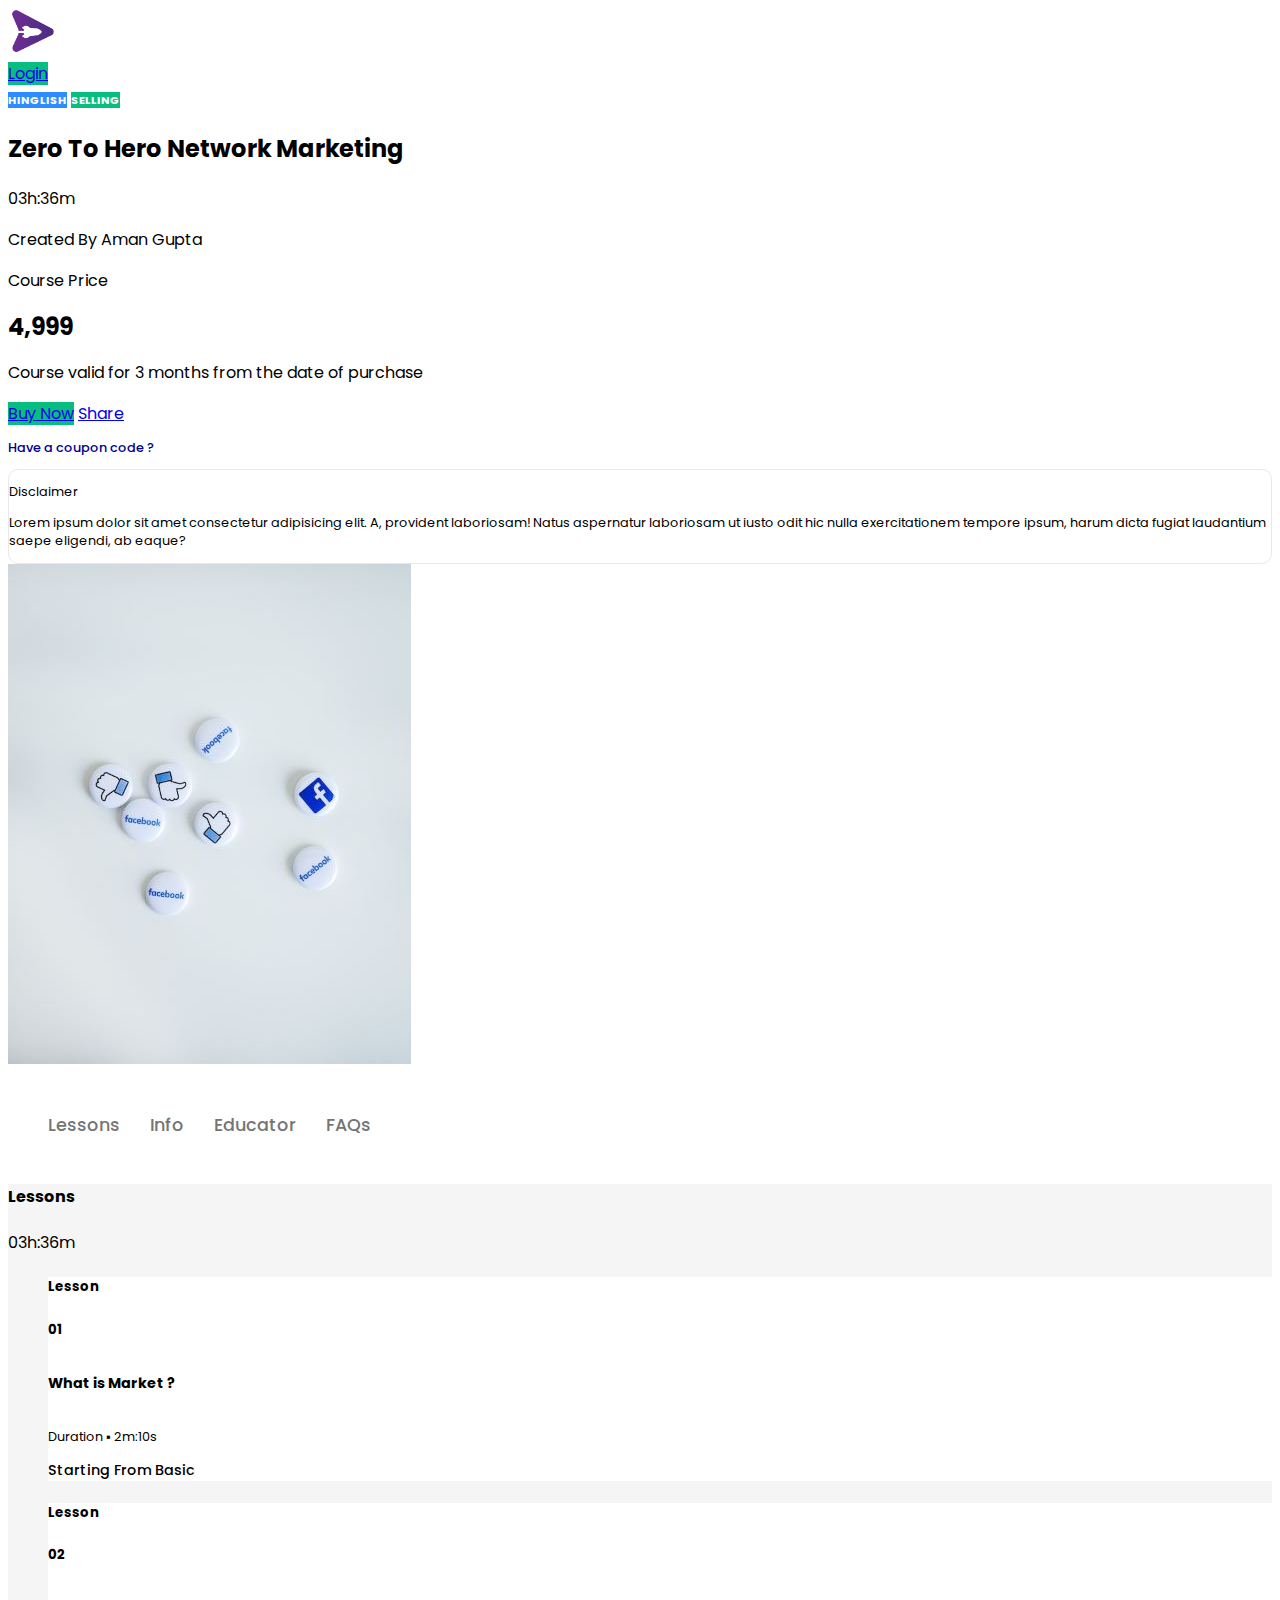
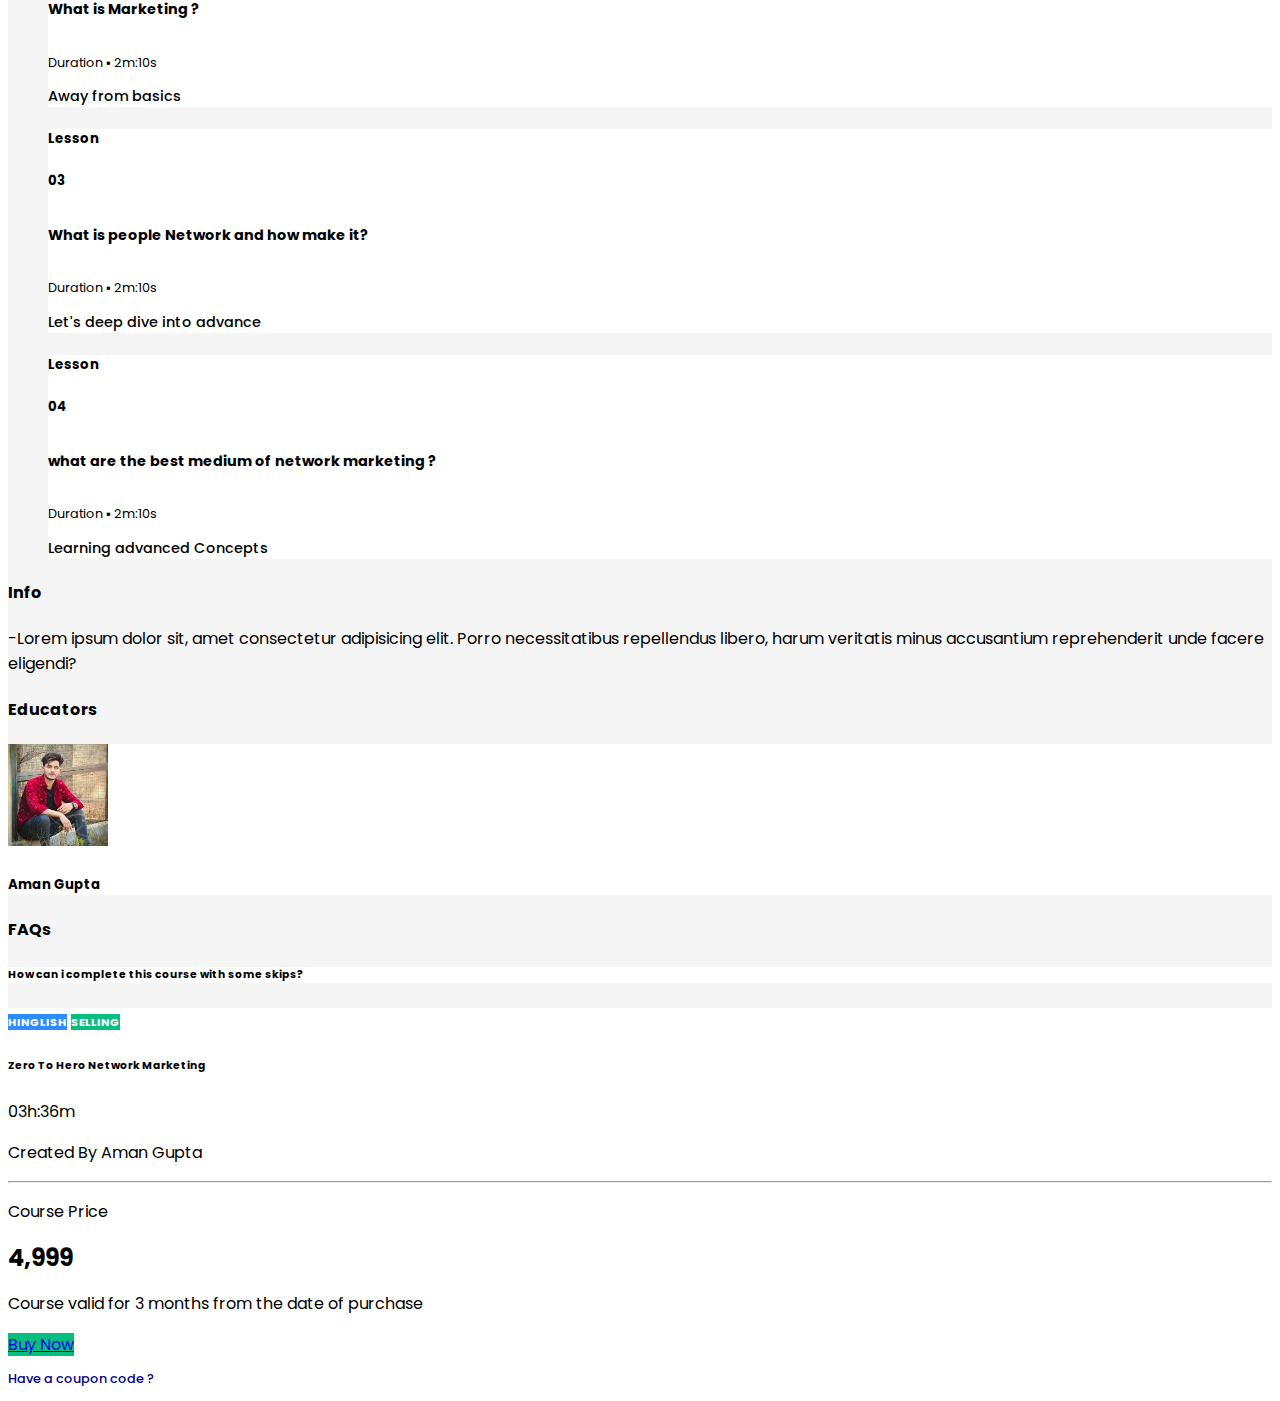
==== index.html @ 51fce9be "initial commit" ====
<!DOCTYPE html>
<html lang="en">

<head>
    <meta charset="UTF-8">
    <meta name="viewport" content="width=device-width, initial-scale=1.0">
    <title>Zero to Master network marketing </title>
    <link rel="shortcut icon" href="./img/logo.png" type="image/x-icon">
    <link href="https://cdn.jsdelivr.net/npm/bootstrap@5.0.2/dist/css/bootstrap.min.css" rel="stylesheet"
        integrity="sha384-EVSTQN3/azprG1Anm3QDgpJLIm9Nao0Yz1ztcQTwFspd3yD65VohhpuuCOmLASjC" crossorigin="anonymous">
    <link rel="stylesheet" href="./src/style.css">
    <link rel="stylesheet" href="https://cdnjs.cloudflare.com/ajax/libs/font-awesome/6.4.0/css/all.min.css"
        integrity="sha512-iecdLmaskl7CVkqkXNQ/ZH/XLlvWZOJyj7Yy7tcenmpD1ypASozpmT/E0iPtmFIB46ZmdtAc9eNBvH0H/ZpiBw=="
        crossorigin="anonymous" referrerpolicy="no-referrer" />
    <script src="./src/app.js" defer></script>
</head>

<body>
    <div class="header container">

        <nav class="d-flex justify-content-between align-items-center py-3">
            <div class="logo">
                <img src="./img/logo.png" width="50px" alt="">
            </div>
            <a href="javascript:void(0)" class="btn btn-success px-4">Login</a>
        </nav>
        <div class="row">
            <div class="col-6">
                <div class="btns mt-5 mb-3">
                    <span class="primary py-1 px-2 rounded">HINGLISH</span>
                    <span class="success py-1 px-2 rounded">SELLING</span>
                </div>
                <h2>Zero To Hero Network Marketing</h2>
                <p class="my-3 mt-4">
                    <i class="fa-regular fa-calendar me-2"></i>03h:36m
                </p>
                <p class="my-3">
                    <i class="fa-regular fa-user me-2"></i>Created By Aman Gupta
                </p>
                <p class="mt-4 mb-0">Course Price</p>
                <p class="mt-0 mb-0"><i class="fa-solid fa-indian-rupee-sign me-1"></i><b style="font-size: 1.5rem;">4,999</b></p>
                <p class="mt-0 text-muted">Course valid for 3 months from the date of purchase</p>
                <div class="course_btns">
                    <a href="javascript:void(0)" class="btn btn-success">Buy Now</a>
                    <a href="javascript:void(0)" class="btn btn-light ms-2"><i class="fa-solid fa-share me-2"></i>Share</a>
                </div>
                <p class="coupon mt-2">Have a coupon code ?</p>

                <div class="disclaimer p-3 mb-5">
                    <p class="m-0">Disclaimer</p>
                    <p class="m-0 mt-1">Lorem ipsum dolor sit amet consectetur adipisicing elit. A, provident laboriosam! Natus aspernatur laboriosam ut iusto odit hic nulla exercitationem tempore ipsum, harum dicta fugiat laudantium saepe eligendi, ab eaque?</p>
                </div>
            </div>
            <div class="col-6 d-flex justify-content-center align-items-center">
                <img src="./img/img.jpg" class="img-fluid" alt="">
            </div>
        </div>
    </div>
    <div class="navigation mt-5">
        <div class="container">
            <ul class="nav-items m-0 p-0">
                <li><a href="#lesson">Lessons</a></li>
                <li><a href="#info">Info</a></li>
                <li><a href="#educator">Educator</a></li>
                <li><a href="#faq">FAQs</a></li>
            </ul>
        </div>
    </div>
    <div class="details py-5">
        <div class="container">

            <div class="row">
                <div class="col-8">
                    <h4 class="mt-5" id="lesson">Lessons</h4>
                    <p><i class="fa-solid fa-circle-play me-2"></i>03h:36m</p>
                    <ul class="cards m-0 p-0 mb-5">
                        <li class="card-me bg-light p-4 d-flex gap-4 position-relative">
                            <div class="ar"><i class="fa-solid fa-chevron-down"></i></div>
                            <div class="lesson text-center">
                                <h5>Lesson</h5>
                                <h5>01</h5>
                            </div>
                            <div class="content pt-1">
                                <h6 class="title">What is Market ?</h6>
                                <p class="text-muted duration">Duration ▪ 2m:10s</p>
                                <p class="cap">Starting From Basic</p>
                            </div>
                        </li>
                        <li class="card-me mt-3 bg-light p-4 d-flex gap-4 position-relative">
                            <div class="ar"><i class="fa-solid fa-chevron-down"></i></div>
                            <div class="lesson text-center">
                                <h5>Lesson</h5>
                                <h5>02</h5>
                            </div>
                            <div class="content pt-1">
                                <h6 class="title">What is Marketing ?</h6>
                                <p class="text-muted duration">Duration ▪ 2m:10s</p>
                                <p class="cap">Away from basics</p>
                            </div>
                        </li>
                        <li class="card-me mt-3 bg-light p-4 d-flex gap-4 position-relative">
                            <div class="ar"><i class="fa-solid fa-chevron-down"></i></div>
                            <div class="lesson text-center">
                                <h5>Lesson</h5>
                                <h5>03</h5>
                            </div>
                            <div class="content pt-1">
                                <h6 class="title">What is people Network and how make it?</h6>
                                <p class="text-muted duration">Duration ▪ 2m:10s</p>
                                <p class="cap">Let's deep dive into advance</p>
                            </div>
                        </li>
                        <li class="card-me mt-3 bg-light p-4 d-flex gap-4 position-relative">
                            <div class="ar"><i class="fa-solid fa-chevron-down"></i></div>
                            <div class="lesson text-center">
                                <h5>Lesson</h5>
                                <h5>04</h5>
                            </div>
                            <div class="content pt-1">
                                <h6 class="title">what are the best medium of network marketing ?</h6>
                                <p class="text-muted duration">Duration ▪ 2m:10s</p>
                                <p class="cap">Learning advanced Concepts</p>
                            </div>
                        </li>
                    </ul>
                    <div class="info mt-5 pt-5" id="info">
                        <h4 class="pt-3">Info</h4>
                        <p class="text-muted">-Lorem ipsum dolor sit, amet consectetur adipisicing elit. Porro necessitatibus repellendus libero, harum veritatis minus accusantium reprehenderit unde facere eligendi?</p>
                    </div>
                    <div class="educators mt-5" id="educator">
                        <h4 class="pt-1">Educators</h4>
                        <div class="card-me bg-light p-3 d-flex gap-4">
                            <div class="img">
                                <img src="./img/images.jpeg" class="rounded" width="100px" alt="">
                            </div>
                            <div class="educator_detials ">
                                <h5>Aman Gupta</h5>
                                <i class="fa-brands fa-instagram"></i>
                            </div>
                        </div>
                    </div>
                    <div class="faqs mt-5" id="faq">
                        <h4>FAQs</h4>
                        <div class="card-me p-4 bg-light position-relative">
                            <div class="ar"><i class="fa-solid fa-chevron-down"></i></div>
                            <h6 class="mb-0">How can i complete this course with some skips? </h6>
                        </div>
                    </div>
                </div>
                <div class="col-4">
                    <div class="card-me course-card bg-light p-4">
                        <div class="btns">
                            <span class="primary py-1 px-2 rounded">HINGLISH</span>
                            <span class="success py-1 px-2 rounded">SELLING</span>
                        </div>
                        <h6 class="mt-3">Zero To Hero Network Marketing</h6>
                        <p class="my-3 mt-4">
                            <i class="fa-regular fa-calendar me-2"></i>03h:36m
                        </p>
                        <p class="my-3">
                            <i class="fa-regular fa-user me-2"></i>Created By Aman Gupta
                        </p>
                        <hr>
                        <p class="mt-4 mb-0">Course Price</p>
                        <p class="mt-0 mb-0"><i class="fa-solid fa-indian-rupee-sign me-1"></i><b style="font-size: 1.5rem;">4,999</b></p>
                        <p class="mt-0 text-muted">Course valid for 3 months from the date of purchase</p>
                        <div class="buy">
                            <a href="javascript:void(0)" class="btn btn-success d-block">Buy Now</a>
                            <!-- <a href="javascript:void(0)" class="btn btn-light ms-2"><i class="fa-solid fa-share me-2"></i>Share</a> -->
                        </div>
                        <p class="coupon mt-2">Have a coupon code ?</p>
                    </div>
                </div>
            </div>
        </div>
    </div>



    <script src="https://cdn.jsdelivr.net/npm/bootstrap@5.0.2/dist/js/bootstrap.bundle.min.js"
        integrity="sha384-MrcW6ZMFYlzcLA8Nl+NtUVF0sA7MsXsP1UyJoMp4YLEuNSfAP+JcXn/tWtIaxVXM"
        crossorigin="anonymous"></script>
</body>

</html>
---- src/style.css ----
@import url('https://fonts.googleapis.com/css2?family=Poppins:wght@100;200;300;400;500;600;700;800;900&display=swap');

.btn-success{
    background-color: #08bd80 !important;
    border: none;
}
.success{
    background-color: #08bd80 !important;
    color: white;
    font-size: .7rem;
    font-weight: bold;
}
.primary{
    background-color: #2d8cff;
    color: white;
    font-size: .7rem;
    font-weight: bold;
}
body {
    font-family: 'Poppins', sans-serif;
}
nav{
    width: 100%;
}
.course_btns a{
    width: 200px;

}
.coupon{
    color: darkblue;
    font-weight: 500;
    font-size: .8rem;
}
.disclaimer{
    border: 1px solid rgb(233, 233, 233);
    border-radius: 10px;
    font-size: .8rem;
}
.navigation{
    position: sticky;
    top: 0;
    left: 0;
    background-color: white;
    z-index: 100;
}
.nav-items{
    list-style: none;
    display: flex;
    gap: 30px;
}
.nav-items li a{
    font-weight: 500;
    padding: 25px 0;
    font-size: 1.1rem;
    color: rgb(117, 117, 117);
    display: inline-block;
    text-decoration: none;
}
.nav-items li.active{
    border-bottom: 2px solid black;
}
.details{
    background-color: rgb(245, 245, 245);
}
.bg-light{
    background-color: white !important;
}
.cards{
    list-style: none;
}
.duration{
    font-size: .8rem;
}
.cap{
    font-size: .9rem;
    font-weight: 500;
}
.ar{
    position: absolute;
    top: 15px;
    right: 20px;

}
.title{
    font-size: .9rem;
}
.course-card{
    position: sticky;
    top: 80px;
}
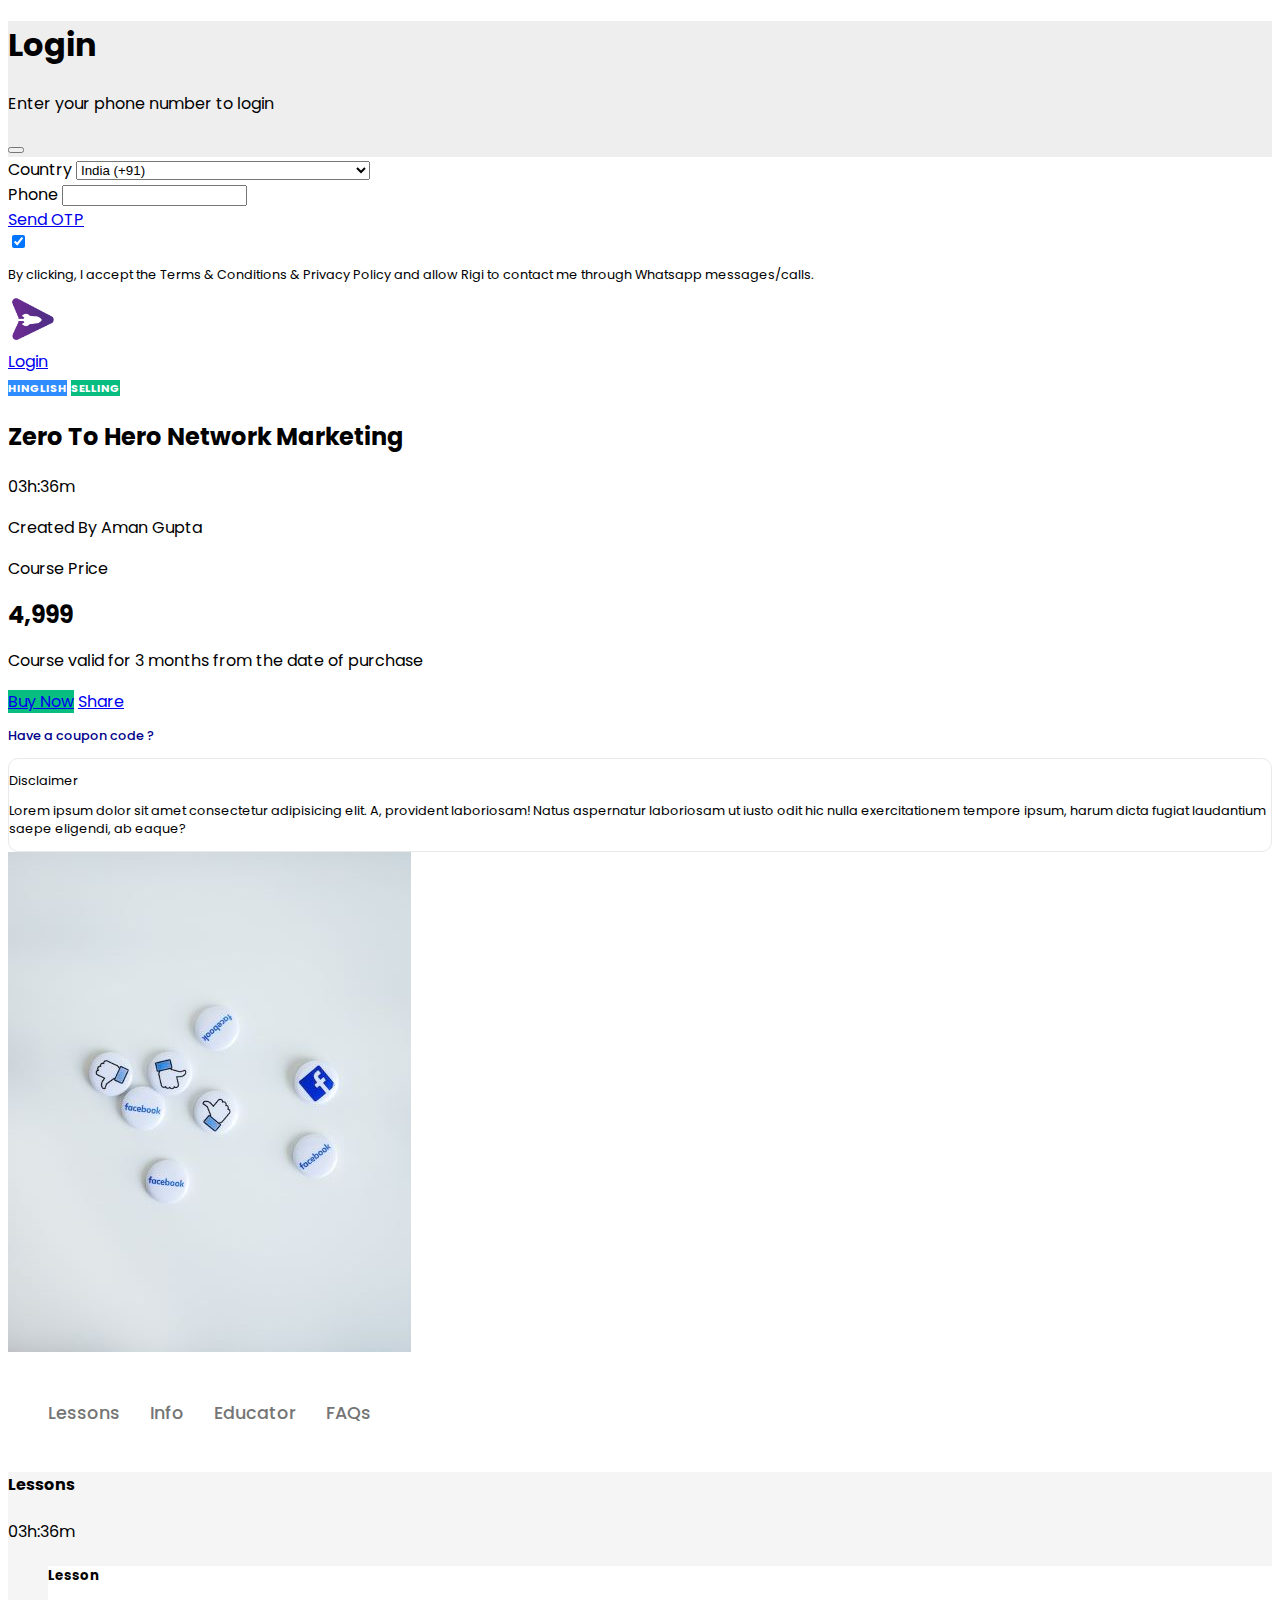
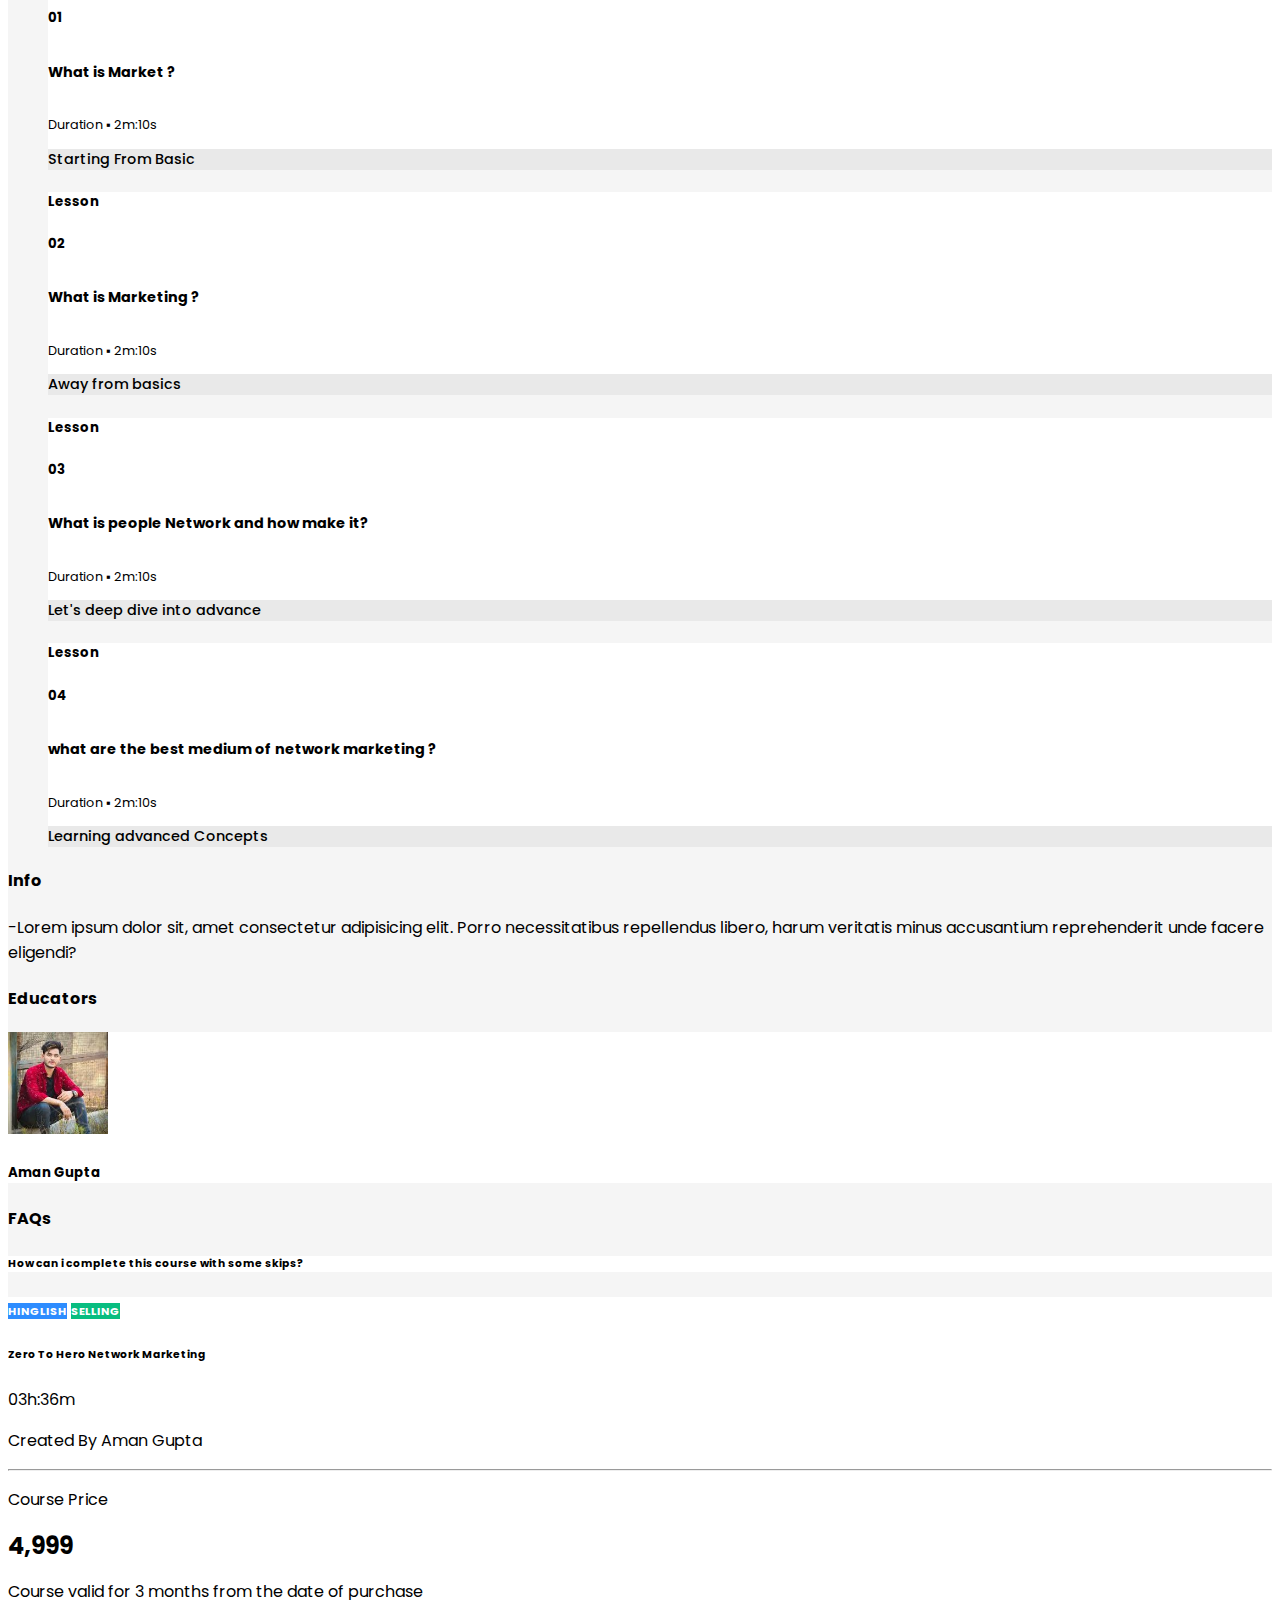
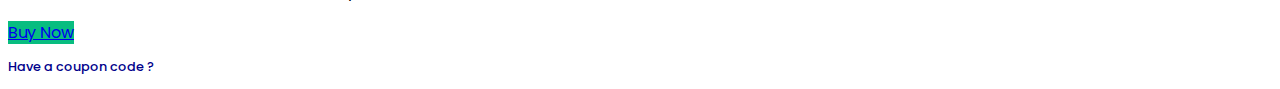
==== commit 772640b1: "login done" ====
--- a/index.html
+++ b/index.html
@@ -16,13 +16,284 @@
 </head>
 
 <body>
+
+<div class="modal fade" id="exampleModal" tabindex="-1" aria-labelledby="exampleModalLabel" aria-hidden="true">
+  <div class="modal-dialog">
+    <div class="modal-content">
+      <div class="modal-header">
+          <div class="text">
+            <h1 class="modal-title fs-5" id="exampleModalLabel">Login</h1>
+            <p >Enter your phone number to login</p>
+        </div>
+        <button type="button" class="btn-close" data-bs-dismiss="modal" aria-label="Close"></button>
+    </div>
+      <div class="modal-body">
+        <form class="row">
+          <div class="mb-3 col-4">
+            <label for="recipient-name" class="col-form-label">Country</label>
+            <select name="countryCode" class="form-control">
+                <option value="AF">Afghanistan (+93)</option>
+                <option value="AL">Albania (+355)</option>
+                <option value="DZ">Algeria (+213)</option>
+                <option value="AD">Andorra (+376)</option>
+                <option value="AO">Angola (+244)</option>
+                <option value="AI">Anguilla (+1-264)</option>
+                <option value="AG">Antigua and Barbuda (+1-268)</option>
+                <option value="AR">Argentina (+54)</option>
+                <option value="AM">Armenia (+374)</option>
+                <option value="AW">Aruba (+297)</option>
+                <option value="AU">Australia (+61)</option>
+                <option value="AT">Austria (+43)</option>
+                <option value="AZ">Azerbaijan (+994)</option>
+                <option value="BS">Bahamas (+1-242)</option>
+                <option value="BH">Bahrain (+973)</option>
+                <option value="BD">Bangladesh (+880)</option>
+                <option value="BB">Barbados (+1-246)</option>
+                <option value="BY">Belarus (+375)</option>
+                <option value="BE">Belgium (+32)</option>
+                <option value="BZ">Belize (+501)</option>
+                <option value="BJ">Benin (+229)</option>
+                <option value="BM">Bermuda (+1-441)</option>
+                <option value="BT">Bhutan (+975)</option>
+                <option value="BO">Bolivia (+591)</option>
+                <option value="BA">Bosnia and Herzegovina (+387)</option>
+                <option value="BW">Botswana (+267)</option>
+                <option value="BR">Brazil (+55)</option>
+                <option value="VG">British Virgin Islands (+1-284)</option>
+                <option value="BN">Brunei (+673)</option>
+                <option value="BG">Bulgaria (+359)</option>
+                <option value="BF">Burkina Faso (+226)</option>
+                <option value="BI">Burundi (+257)</option>
+                <option value="KH">Cambodia (+855)</option>
+                <option value="CM">Cameroon (+237)</option>
+                <option value="CA">Canada (+1)</option>
+                <option value="CV">Cape Verde (+238)</option>
+                <option value="KY">Cayman Islands (+1-345)</option>
+                <option value="CF">Central African Republic (+236)</option>
+                <option value="TD">Chad (+235)</option>
+                <option value="CL">Chile (+56)</option>
+                <option value="CN">China (+86)</option>
+                <option value="CO">Colombia (+57)</option>
+                <option value="KM">Comoros (+269)</option>
+                <option value="CK">Cook Islands (+682)</option>
+                <option value="CR">Costa Rica (+506)</option>
+                <option value="HR">Croatia (+385)</option>
+                <option value="CU">Cuba (+53)</option>
+                <option value="CW">Curaçao (+599)</option>
+                <option value="CY">Cyprus (+357)</option>
+                <option value="CZ">Czech Republic (+420)</option>
+                <option value="CD">Democratic Republic of the Congo (+243)</option>
+                <option value="DK">Denmark (+45)</option>
+                <option value="DJ">Djibouti (+253)</option>
+                <option value="DM">Dominica (+1-767)</option>
+                <option value="DO">Dominican Republic (+1-809, +1-829, +1-849)</option>
+                <option value="TL">East Timor (+670)</option>
+                <option value="EC">Ecuador (+593)</option>
+                <option value="EG">Egypt (+20)</option>
+                <option value="SV">El Salvador (+503)</option>
+                <option value="GQ">Equatorial Guinea (+240)</option>
+                <option value="ER">Eritrea (+291)</option>
+                <option value="EE">Estonia (+372)</option>
+                <option value="ET">Ethiopia (+251)</option>
+                <option value="FK">Falkland Islands (+500)</option>
+                <option value="FO">Faroe Islands (+298)</option>
+                <option value="FJ">Fiji (+679)</option>
+                <option value="FI">Finland (+358)</option>
+                <option value="FR">France (+33)</option>
+                <option value="PF">French Polynesia (+689)</option>
+                <option value="GA">Gabon (+241)</option>
+                <option value="GM">Gambia (+220)</option>
+                <option value="GE">Georgia (+995)</option>
+                <option value="DE">Germany (+49)</option>
+                <option value="GH">Ghana (+233)</option>
+                <option value="GI">Gibraltar (+350)</option>
+                <option value="GR">Greece (+30)</option>
+                <option value="GL">Greenland (+299)</option>
+                <option value="GD">Grenada (+1-473)</option>
+                <option value="GU">Guam (+1-671)</option>
+                <option value="GT">Guatemala (+502)</option>
+                <option value="GG">Guernsey (+44-1481)</option>
+                <option value="GN">Guinea (+224)</option>
+                <option value="GW">Guinea-Bissau (+245)</option>
+                <option value="GY">Guyana (+592)</option>
+                <option value="HT">Haiti (+509)</option>
+                <option value="HN">Honduras (+504)</option>
+                <option value="HK">Hong Kong (+852)</option>
+                <option value="HU">Hungary (+36)</option>
+                <option value="IS">Iceland (+354)</option>
+                <option value="IN" selected>India (+91)</option>
+                <option value="ID">Indonesia (+62)</option>
+                <option value="IR">Iran (+98)</option>
+                <option value="IQ">Iraq (+964)</option>
+                <option value="IE">Ireland (+353)</option>
+                <option value="IM">Isle of Man (+44-1624)</option>
+                <option value="IL">Israel (+972)</option>
+                <option value="IT">Italy (+39)</option>
+                <option value="CI">Ivory Coast (+225)</option>
+                <option value="JM">Jamaica (+1-876)</option>
+                <option value="JP">Japan (+81)</option>
+                <option value="JE">Jersey (+44-1534)</option>
+                <option value="JO">Jordan (+962)</option>
+                <option value="KZ">Kazakhstan (+7)</option>
+                <option value="KE">Kenya (+254)</option>
+                <option value="KI">Kiribati (+686)</option>
+                <option value="XK">Kosovo (+383)</option>
+                <option value="KW">Kuwait (+965)</option>
+                <option value="KG">Kyrgyzstan (+996)</option>
+                <option value="LA">Laos (+856)</option>
+                <option value="LV">Latvia (+371)</option>
+                <option value="LB">Lebanon (+961)</option>
+                <option value="LS">Lesotho (+266)</option>
+                <option value="LR">Liberia (+231)</option>
+                <option value="LY">Libya (+218)</option>
+                <option value="LI">Liechtenstein (+423)</option>
+                <option value="LT">Lithuania (+370)</option>
+                <option value="LU">Luxembourg (+352)</option>
+                <option value="MO">Macau (+853)</option>
+                <option value="MK">Macedonia (+389)</option>
+                <option value="MG">Madagascar (+261)</option>
+                <option value="MW">Malawi (+265)</option>
+                <option value="MY">Malaysia (+60)</option>
+                <option value="MV">Maldives (+960)</option>
+                <option value="ML">Mali (+223)</option>
+                <option value="MT">Malta (+356)</option>
+                <option value="MH">Marshall Islands (+692)</option>
+                <option value="MR">Mauritania (+222)</option>
+                <option value="MU">Mauritius (+230)</option>
+                <option value="YT">Mayotte (+262)</option>
+                <option value="MX">Mexico (+52)</option>
+                <option value="FM">Micronesia (+691)</option>
+                <option value="MD">Moldova (+373)</option>
+                <option value="MC">Monaco (+377)</option>
+                <option value="MN">Mongolia (+976)</option>
+                <option value="ME">Montenegro (+382)</option>
+                <option value="MS">Montserrat (+1-664)</option>
+                <option value="MA">Morocco (+212)</option>
+                <option value="MZ">Mozambique (+258)</option>
+                <option value="MM">Myanmar (+95)</option>
+                <option value="NA">Namibia (+264)</option>
+                <option value="NR">Nauru (+674)</option>
+                <option value="NP">Nepal (+977)</option>
+                <option value="NL">Netherlands (+31)</option>
+                <option value="AN">Netherlands Antilles (+599)</option>
+                <option value="NC">New Caledonia (+687)</option>
+                <option value="NZ">New Zealand (+64)</option>
+                <option value="NI">Nicaragua (+505)</option>
+                <option value="NE">Niger (+227)</option>
+                <option value="NG">Nigeria (+234)</option>
+                <option value="NU">Niue (+683)</option>
+                <option value="KP">North Korea (+850)</option>
+                <option value="MP">Northern Mariana Islands (+1-670)</option>
+                <option value="NO">Norway (+47)</option>
+                <option value="OM">Oman (+968)</option>
+                <option value="PK">Pakistan (+92)</option>
+                <option value="PW">Palau (+680)</option>
+                <option value="PS">Palestine (+970)</option>
+                <option value="PA">Panama (+507)</option>
+                <option value="PG">Papua New Guinea (+675)</option>
+                <option value="PY">Paraguay (+595)</option>
+                <option value="PE">Peru (+51)</option>
+                <option value="PH">Philippines (+63)</option>
+                <option value="PN">Pitcairn (+64)</option>
+                <option value="PL">Poland (+48)</option>
+                <option value="PT">Portugal (+351)</option>
+                <option value="PR">Puerto Rico (+1-787, +1-939)</option>
+                <option value="QA">Qatar (+974)</option>
+                <option value="CG">Republic of the Congo (+242)</option>
+                <option value="RE">Réunion (+262)</option>
+                <option value="RO">Romania (+40)</option>
+                <option value="RU">Russia (+7)</option>
+                <option value="RW">Rwanda (+250)</option>
+                <option value="BL">Saint Barthélemy (+590)</option>
+                <option value="SH">Saint Helena (+290)</option>
+                <option value="KN">Saint Kitts and Nevis (+1-869)</option>
+                <option value="LC">Saint Lucia (+1-758)</option>
+                <option value="MF">Saint Martin (+590)</option>
+                <option value="PM">Saint Pierre and Miquelon (+508)</option>
+                <option value="VC">Saint Vincent and the Grenadines (+1-784)</option>
+                <option value="WS">Samoa (+685)</option>
+                <option value="SM">San Marino (+378)</option>
+                <option value="ST">São Tomé and Príncipe (+239)</option>
+                <option value="SA">Saudi Arabia (+966)</option>
+                <option value="SN">Senegal (+221)</option>
+                <option value="RS">Serbia (+381)</option>
+                <option value="SC">Seychelles (+248)</option>
+                <option value="SL">Sierra Leone (+232)</option>
+                <option value="SG">Singapore (+65)</option>
+                <option value="SX">Sint Maarten (+1-721)</option>
+                <option value="SK">Slovakia (+421)</option>
+                <option value="SI">Slovenia (+386)</option>
+                <option value="SB">Solomon Islands (+677)</option>
+                <option value="SO">Somalia (+252)</option>
+                <option value="ZA">South Africa (+27)</option>
+                <option value="KR">South Korea (+82)</option>
+                <option value="SS">South Sudan (+211)</option>
+                <option value="ES">Spain (+34)</option>
+                <option value="LK">Sri Lanka (+94)</option>
+                <option value="SD">Sudan (+249)</option>
+                <option value="SR">Suriname (+597)</option>
+                <option value="SJ">Svalbard and Jan Mayen (+47)</option>
+                <option value="SZ">Swaziland (+268)</option>
+                <option value="SE">Sweden (+46)</option>
+                <option value="CH">Switzerland (+41)</option>
+                <option value="SY">Syria (+963)</option>
+                <option value="TW">Taiwan (+886)</option>
+                <option value="TJ">Tajikistan (+992)</option>
+                <option value="TZ">Tanzania (+255)</option>
+                <option value="TH">Thailand (+66)</option>
+                <option value="TG">Togo (+228)</option>
+                <option value="TK">Tokelau (+690)</option>
+                <option value="TO">Tonga (+676)</option>
+                <option value="TT">Trinidad and Tobago (+1-868)</option>
+                <option value="TN">Tunisia (+216)</option>
+                <option value="TR">Turkey (+90)</option>
+                <option value="TM">Turkmenistan (+993)</option>
+                <option value="TC">Turks and Caicos Islands (+1-649)</option>
+                <option value="TV">Tuvalu (+688)</option>
+                <option value="VI">U.S. Virgin Islands (+1-340)</option>
+                <option value="UG">Uganda (+256)</option>
+                <option value="UA">Ukraine (+380)</option>
+                <option value="AE">United Arab Emirates (+971)</option>
+                <option value="GB">United Kingdom (+44)</option>
+                <option value="US">United States (+1)</option>
+                <option value="UY">Uruguay (+598)</option>
+                <option value="UZ">Uzbekistan (+998)</option>
+                <option value="VU">Vanuatu (+678)</option>
+                <option value="VA">Vatican City (+379)</option>
+                <option value="VE">Venezuela (+58)</option>
+                <option value="VN">Vietnam (+84)</option>
+                <option value="WF">Wallis and Futuna (+681)</option>
+                <option value="EH">Western Sahara (+212)</option>
+                <option value="YE">Yemen (+967)</option>
+                <option value="ZM">Zambia (+260)</option>
+                <option value="ZW">Zimbabwe (+263)</option>
+              </select>
+              
+          </div>
+          <div class="mb-3 col-8">
+            <label for="recipient-name" class="col-form-label">Phone</label>
+            <input type="text" class="form-control" id="recipient-name">
+          </div>
+        </form>
+      </div>
+      <div class="modal-footer">
+        <a href="./verify.html" class="btn btn-dark d-block">Send OTP</a>
+        <div class="login-text d-flex align-items-start gap-2 px-5">
+            <input type="checkbox" checked class="mt-2" name="" id="">
+            <p>By clicking, I accept the Terms & Conditions & Privacy Policy and allow Rigi to contact me through Whatsapp messages/calls.</p>
+
+        </div>
+      </div>
+    </div>
+  </div>
+</div>
     <div class="header container">
 
         <nav class="d-flex justify-content-between align-items-center py-3">
             <div class="logo">
                 <img src="./img/logo.png" width="50px" alt="">
             </div>
-            <a href="javascript:void(0)" class="btn btn-success px-4">Login</a>
+            <a href="javascript:void(0)"  type="button" class="btn btn-primary" data-bs-toggle="modal" data-bs-target="#exampleModal">Login</a>
         </nav>
         <div class="row">
             <div class="col-6">
--- a/src/style.css
+++ b/src/style.css
@@ -87,4 +87,33 @@
 .course-card{
     position: sticky;
     top: 80px;
+}
+.modal-dialog{
+    top: 15%;
+}
+.modal-header{
+    background-color: #eeeeee;
+}
+.login-text{
+    font-size: .8rem;
+}
+.modal-footer{
+    border-top: none !important;
+    justify-content: center !important;
+}
+.bg{
+    background-color: rgb(230, 230, 230);
+}
+.container-me{
+    max-width: 600px;
+    margin: auto;
+    height: 100vh;
+    overflow: hidden;
+}
+.card{
+    height: 100vh;
+
+}
+.cap{
+    background-color: rgb(233, 233, 233);
 }